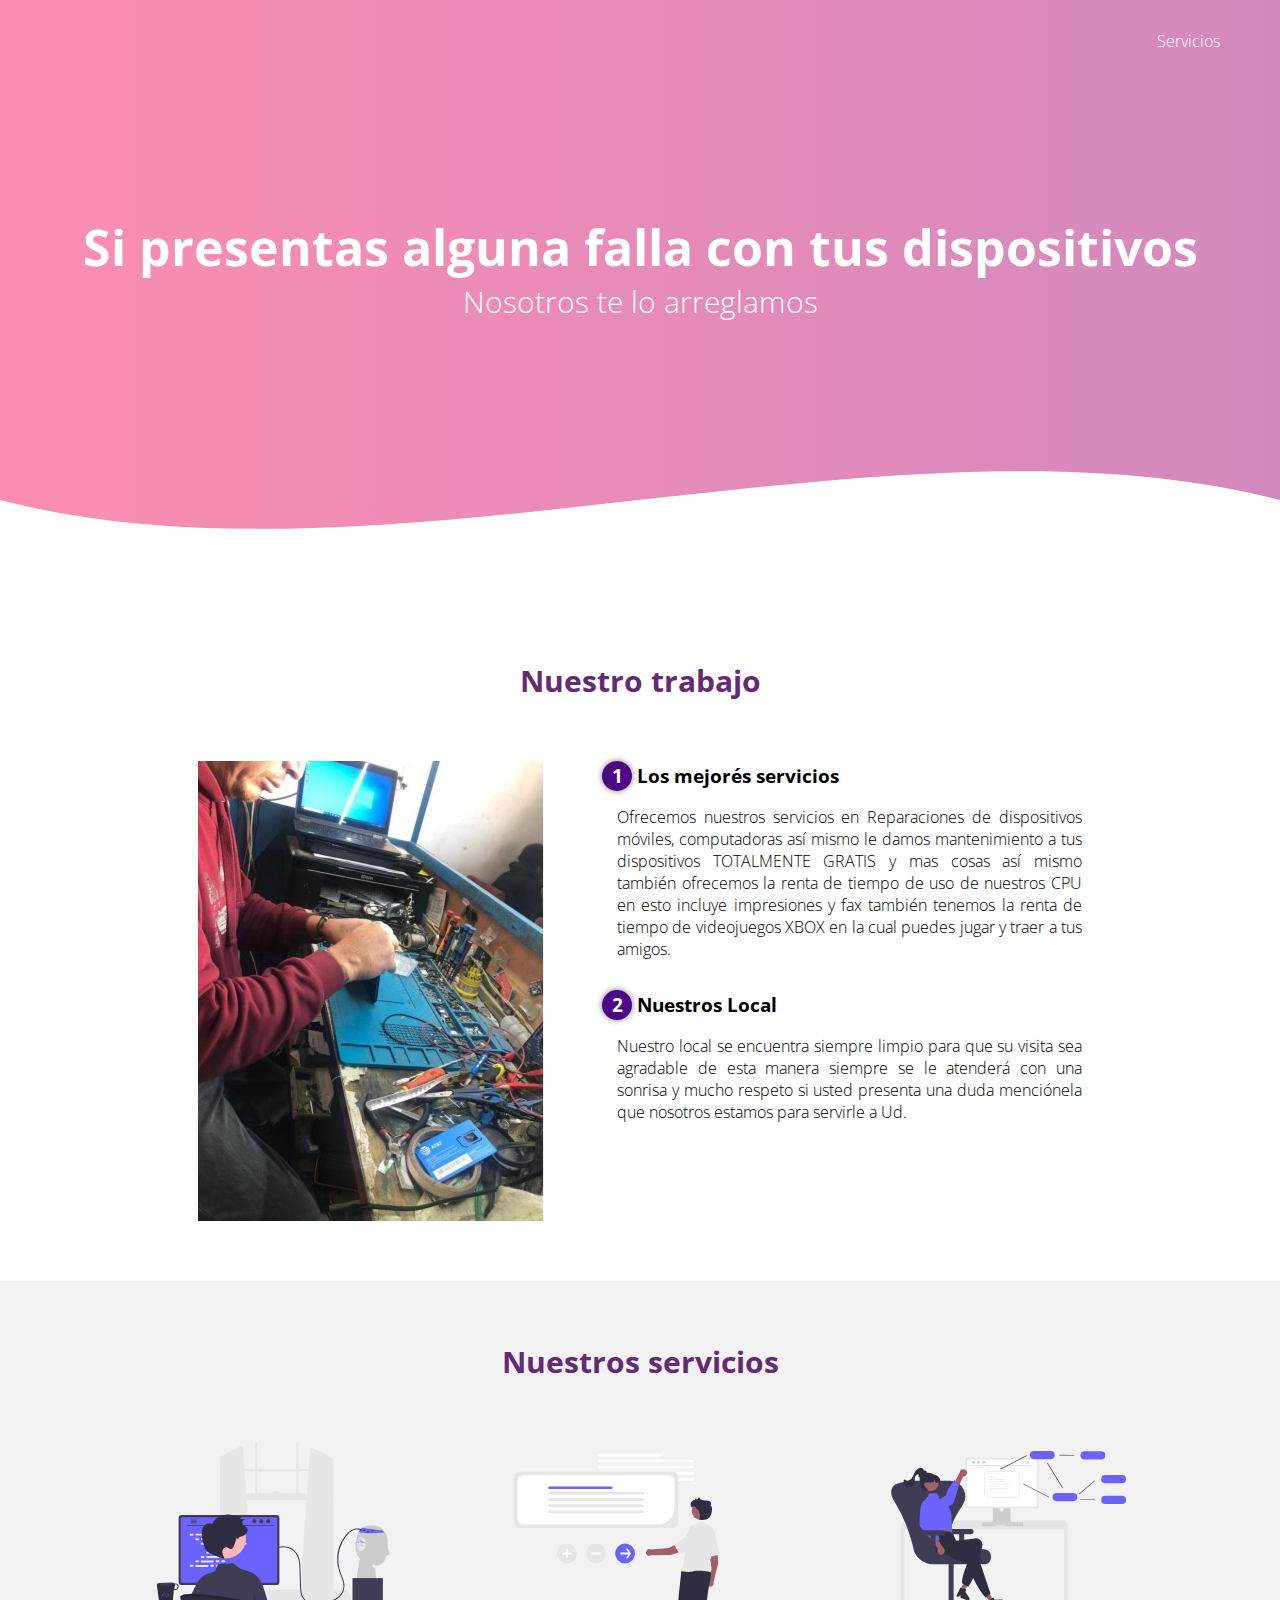
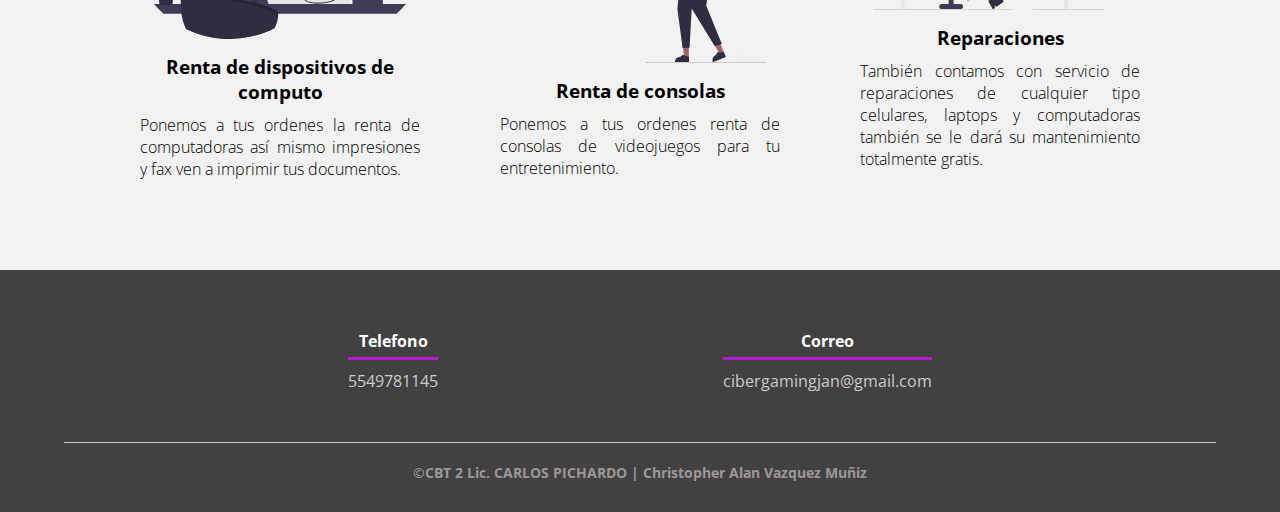
==== index.html @ a0c992bc "Add files via upload" ====
<!DOCTYPE html>
<html lang="es">
<head>
    <meta charset="UTF-8">
    <meta http-equiv="X-UA-Compatible" content="IE=edge">
    <meta name="viewport" content="width=device-width, initial-scale=1.0">
    <title>Cyber Gaming</title>
<link rel="stylesheet" href="css/estilos.css">
<link rel="preconnect" href="https://fonts.googleapis.com">
<link rel="preconnect" href="https://fonts.gstatic.com" crossorigin>
<link href="https://fonts.googleapis.com/css2?family=Open+Sans&display=swap" rel="stylesheet">
</head>
<body>
    <header>
        <nav>
            <a href="Servicios.html">Servicios</a>
            </nav>
        <section class="textos-header">
            <h1>Si presentas alguna falla con tus dispositivos</h1>
            <h2>Nosotros te lo arreglamos</h2>
        </section>
        <div class="wave" style="height: 150px; overflow: hidden;" ><svg viewBox="0 0 500 150" preserveAspectRatio="none" style="height: 100%; width: 100%;"><path d="M0.00,49.98 C149.99,150.00 349.20,-49.98 500.00,49.98 L500.00,150.00 L0.00,150.00 Z" style="stroke: none; fill: #fff;"></path></svg></div>
    </header>
    <main>
        <section class="contenedor sobre-nosotros">
            <h2 class="titulo">Nuestro trabajo</h2>
            <div class="contenedor-sobre-nosotros">
                <img src="img/arreglando.jpg" alt="" class="imagen-abaour-us">
                <div class="contenido-textos">
                    <h3><span>1</span>Los  mejorés servicios</h3>
                    <p>Ofrecemos nuestros servicios en Reparaciones de dispositivos móviles, computadoras así mismo le damos mantenimiento a tus dispositivos TOTALMENTE GRATIS y mas cosas así mismo también ofrecemos la renta de tiempo de uso de nuestros CPU en esto incluye impresiones y fax también tenemos la renta de tiempo de videojuegos XBOX en la cual puedes jugar y traer a tus amigos.</p>
                    <h3><span>2</span>Nuestros Local</h3>
                    <p>Nuestro local se encuentra siempre limpio para que su visita sea agradable de esta manera siempre se le atenderá con una sonrisa y mucho respeto si usted presenta una duda menciónela que nosotros estamos para servirle a Ud.</p>
                </div>
            </div>
        </section>
        <section class="about-services">
            <div class="contenedor">
            <h2 class="titulo">Nuestros servicios</h2>
            <div class="servicio-cont">
                <div class="servicio-ind">
                    <img src="img/undraw_firmware_re_fgdy.svg" alt="">
                    <h3>Renta de dispositivos de computo</h3>
                    <p>Ponemos a tus ordenes la renta de computadoras así mismo impresiones y fax ven a imprimir tus documentos.</p>
                </div>
                <div class="servicio-ind">
                    <img src="img/undraw_prioritise_re_r5xu.svg" alt="">
                    <h3>Renta de consolas</h3>
                    <p>Ponemos a tus ordenes renta de consolas de videojuegos para tu entretenimiento.</p>
                </div>
                <div class="servicio-ind">
                    <img src="img/undraw_software_engineer_re_fyew.svg" alt="">
                    <h3>Reparaciones</h3>
                    <p>También contamos con servicio de reparaciones de cualquier tipo celulares, laptops y computadoras también se le dará su mantenimiento totalmente gratis.</p>
                </div>
            </div>   

            </div>
        </section>
    </main>
    <footer>
        <div class="contenedor-footer">
            <div class="content-foo">
                <h4>Telefono</h4>
                <p>5549781145</p>
            </div>
            <div class="content-foo">
                <h4>Correo</h4>
                <p>cibergamingjan@gmail.com</p>
            </div>
        </div>
        <h2 class="titulo-final">&copy;CBT 2 Lic. CARLOS PICHARDO | Christopher Alan Vazquez Muñiz</h2>
    </footer>
</body>
</html>
---- css/estilos.css ----
*{
    margin:0;   
    padding: 0;
    box-sizing: border-box;
} 

body{
    font-family: 'Open Sans', sans-serif;
}

.contenedor{
    padding: 60px 0;
    width: 90%;
    max-width: 1000px;
    margin: auto;
    overflow: hidden;
}

.titulo{
    color: #642a73;
    font-size: 30px;
    text-align: center;
    margin-bottom: 60px;
}
/* Header */
header{
    width: 100%;
    height: 600px;
    background: #bc4e9c;  /* fallback for old browsers */
    background: -webkit-linear-gradient(to right, hsla(340, 95%, 50%, 0.459), hsla(317, 45%, 52%, 0.664)), url(../img/Imagen4.jpg);
    background: linear-gradient(to right, hsla(340, 95%, 50%, 0.459), hsla(317, 45%, 52%, 0.664)), url(../img/Imagen4.jpg);
    /* W3C, IE 10+/ Edge, Firefox 16+, Chrome 26+, Opera 12+, Safari 7+ */
    background-size: cover;
    background-attachment: fixed;
    position: relative;
    
}

nav{
    text-align: right;
    padding: 30px 50px 0 0;
}

nav > a{
    color: #fff;
    font-weight: 300;
    text-decoration: none;
    margin-right: 10px;
}

nav > a:hover{
  text-decoration: underline;
}


header .textos-header{
    display: flex;
    height: 430px;
    width: 100%;
    align-content: center;
    justify-content: center;
    flex-direction: column;
    text-align: center;
}

.textos-header h1{
    font-size: 50px;
    color: #fff;
}

.textos-header h2{
    font-size: 30px;
    font-weight: 300;
    color: #fff;
}

/* About us */

.contenedor-sobre-nosotros{
    display: flex;
    justify-content: space-evenly;
}

.wave{
    position: absolute;
    bottom: 0;
    width: 100%;
}

.imagen-about-us{
    width: 48%;
}

.sobre-nosotros .contenido-textos{
    width: 48%;
}

.contenido-textos h3{
    margin-bottom: 15px;
}

.contenido-textos h3 span{
    background: #4d0686;
    color: #fff;
    border-radius: 50%;
    display: inline-block;
    text-align: center;
    width: 30px;
    height: 30px;
    padding: 2px;
    box-shadow: 0 0 6px 0 rgba(0, 0, 0, .5);
    margin-right: 5px;
}

.contenido-textos p{
    padding: 0px 0px 30px 15px;
    font-weight: 300;
    text-align: justify;
}

/*Nuestros servicios*/

.about-services{
    background: #f2f2f2;
    padding-bottom: 30px;

}

.servicio-cont{
    display: flex;
    justify-content: space-between;
    align-items: center;
}

.servicio-ind{
    width: 28%;
    text-align: center;
}

.servicio-ind img{
    width: 90%;
}

.servicio-ind h3{
    margin: 10px 0;
}

.servicio-ind p{
    font-weight: 300;
    text-align: justify;
}

/* Footer */

footer{
    background: #414141;
    padding: 60px 0 30px 0;
    margin: auto;
    overflow: hidden;
}

.contenedor-footer{
    display: flex;
    width: 90%;
    justify-content: space-evenly;
    margin: auto;
    padding-bottom: 50px;
    border-bottom: 1px solid #ccc;
}

.content-foo{
    text-align: center;
}

.content-foo h4{
    color: #fff;
    border-bottom: 3px solid #af20d3;
    padding-bottom: 5px;
    margin-bottom: 10px;
}

.content-foo p{
    color: #ccc;
}

.titulo-final{
    text-align: center;
    font-size: 14px;
    margin: 20px 0 0 0;
    color: #9e9797;
}
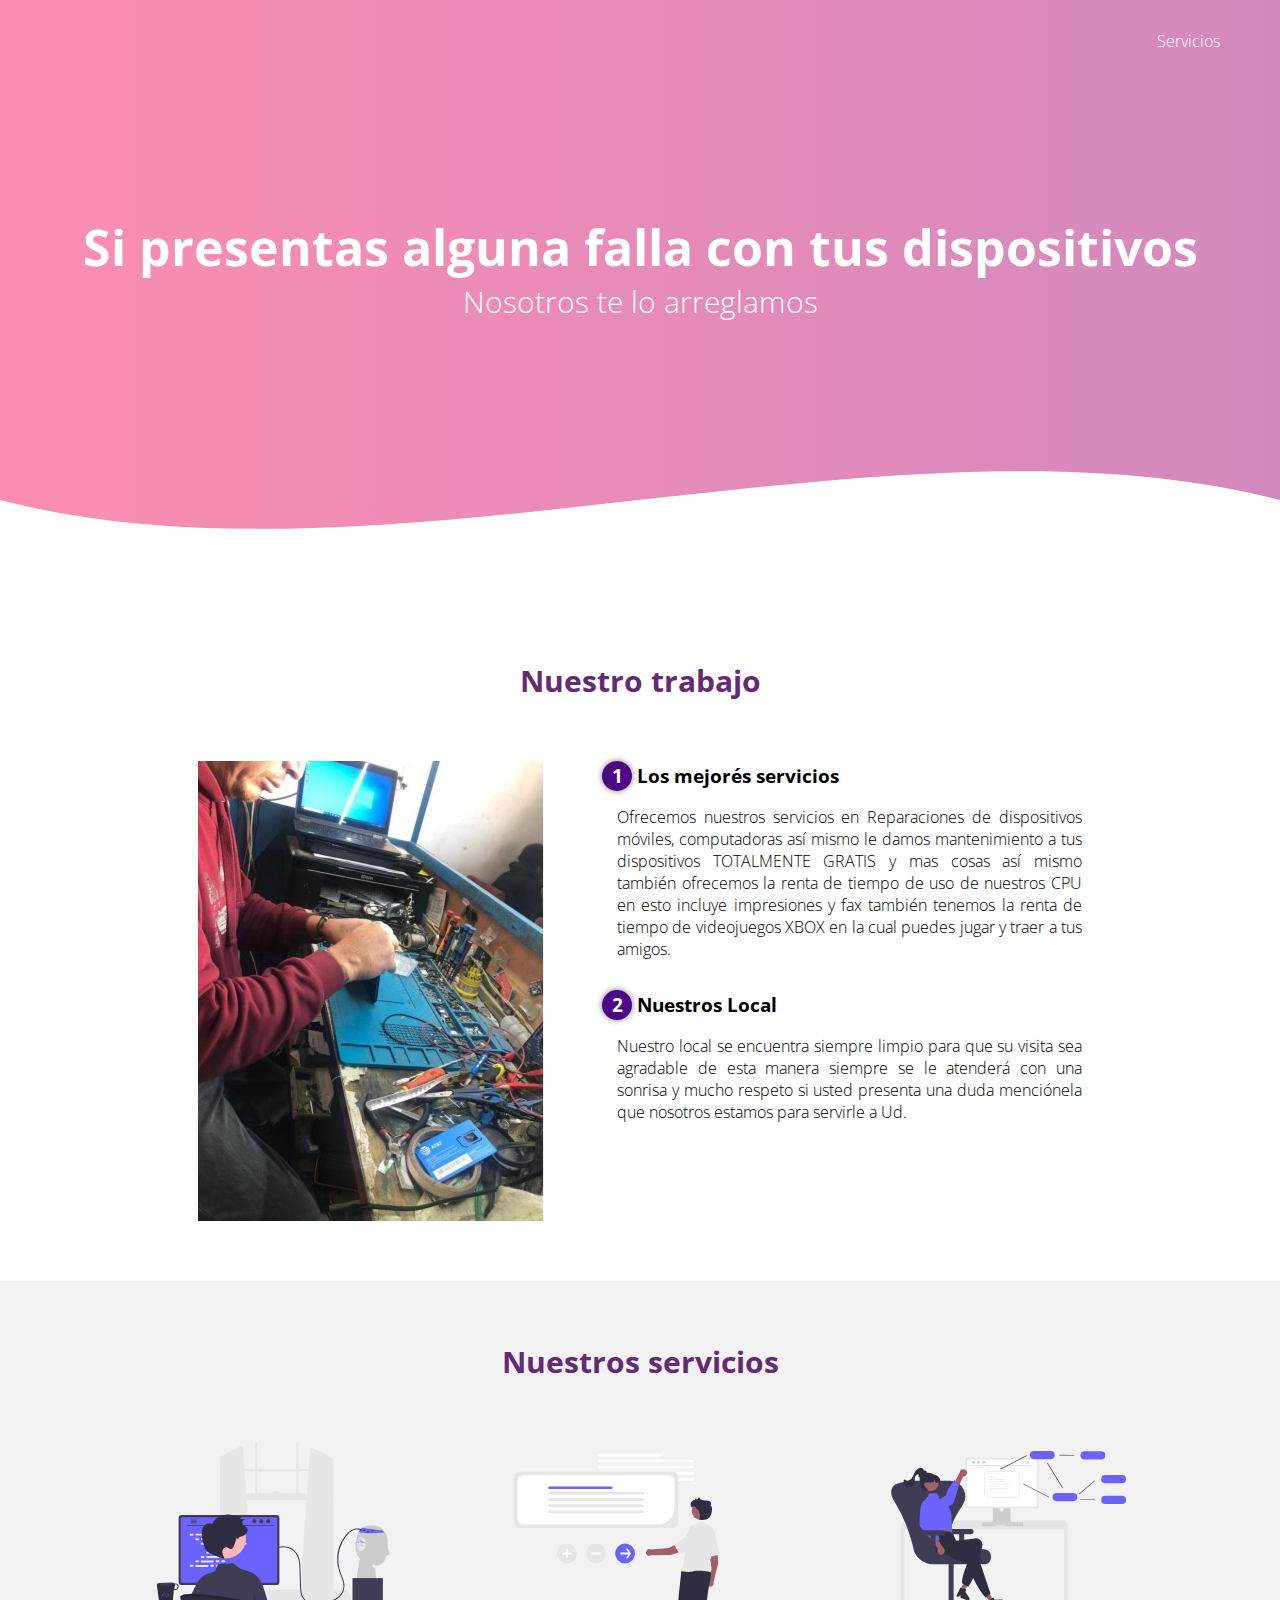
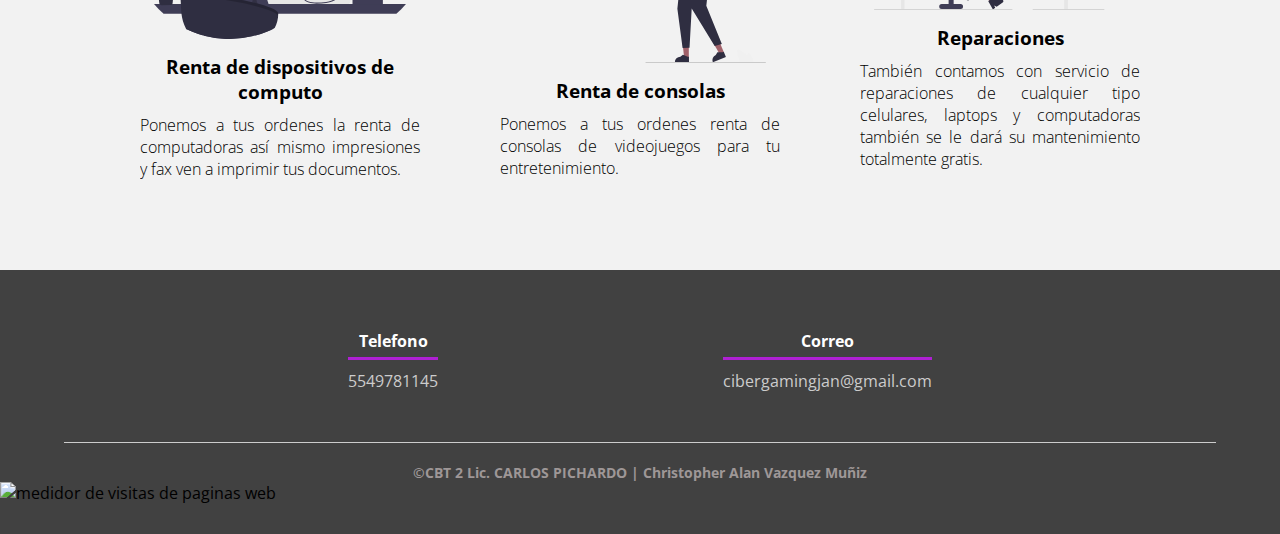
==== commit 8aa0ed14: "Update index.html" ====
--- a/index.html
+++ b/index.html
@@ -13,7 +13,7 @@
 <body>
     <header>
         <nav>
-            <a href="Servicios.html">Servicios</a>
+            <a href="servicios.html">Servicios</a>
             </nav>
         <section class="textos-header">
             <h1>Si presentas alguna falla con tus dispositivos</h1>
@@ -70,6 +70,9 @@
             </div>
         </div>
         <h2 class="titulo-final">&copy;CBT 2 Lic. CARLOS PICHARDO | Christopher Alan Vazquez Muñiz</h2>
+        <div class="contador">
+        <img src="https://counter9.stat.ovh/private/contadorvisitasgratis.php?c=793r174t1l2nt2kmz9h79djdxpy1zjjt" border="0" title="medidor de visitas de paginas web" alt="medidor de visitas de paginas web"></a></noscript>
+        </div>
     </footer>
 </body>
 </html>
